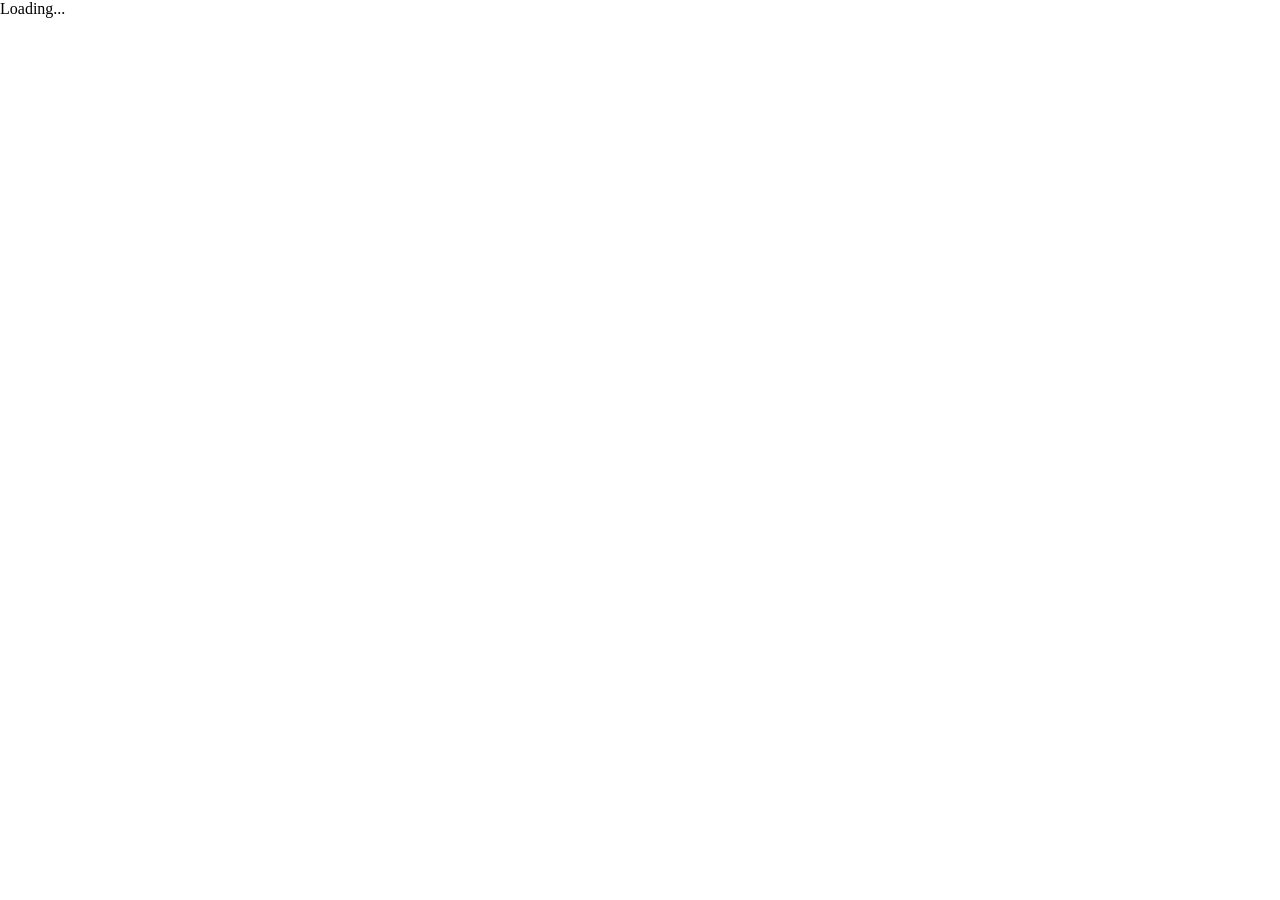
==== index.html @ 4a0e7bc9 "Add files via upload" ====
<!DOCTYPE html>
<html>
<head>
  <meta charset="utf-8">
  <meta name="viewport" content="width=device-width, initial-scale=1.0">

  <!-- PLEASE NO CHANGES BELOW THIS LINE (UNTIL I SAY SO) -->
  <script language="javascript" type="text/javascript" src="libraries/p5.min.js"></script>
  <script language="javascript" type="text/javascript" src="tp1.js"></script>
  <!-- OK, YOU CAN MAKE CHANGES BELOW THIS LINE AGAIN -->

  <style>
    body {
      padding: 0;
      margin: 0;
    }
  </style>
</head>

<body>
</body>
</html>
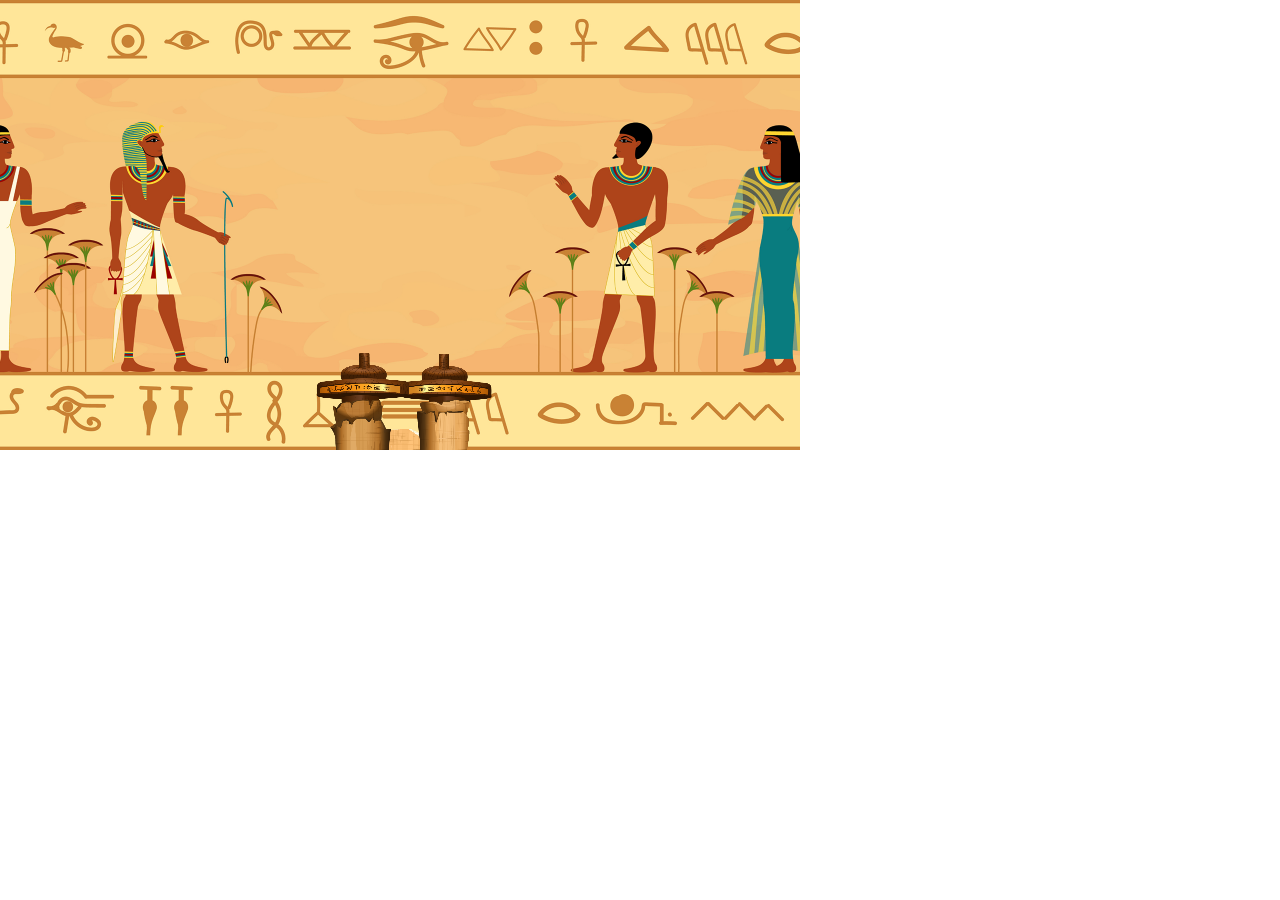
==== commit a8216464: "Add files via upload" ====
--- a/index.html
+++ b/index.html
@@ -6,7 +6,7 @@
 
   <!-- PLEASE NO CHANGES BELOW THIS LINE (UNTIL I SAY SO) -->
   <script language="javascript" type="text/javascript" src="libraries/p5.min.js"></script>
-  <script language="javascript" type="text/javascript" src="tp1.js"></script>
+  <script language="javascript" type="text/javascript" src="tpfinalparte1.js"></script>
   <!-- OK, YOU CAN MAKE CHANGES BELOW THIS LINE AGAIN -->
 
   <style>
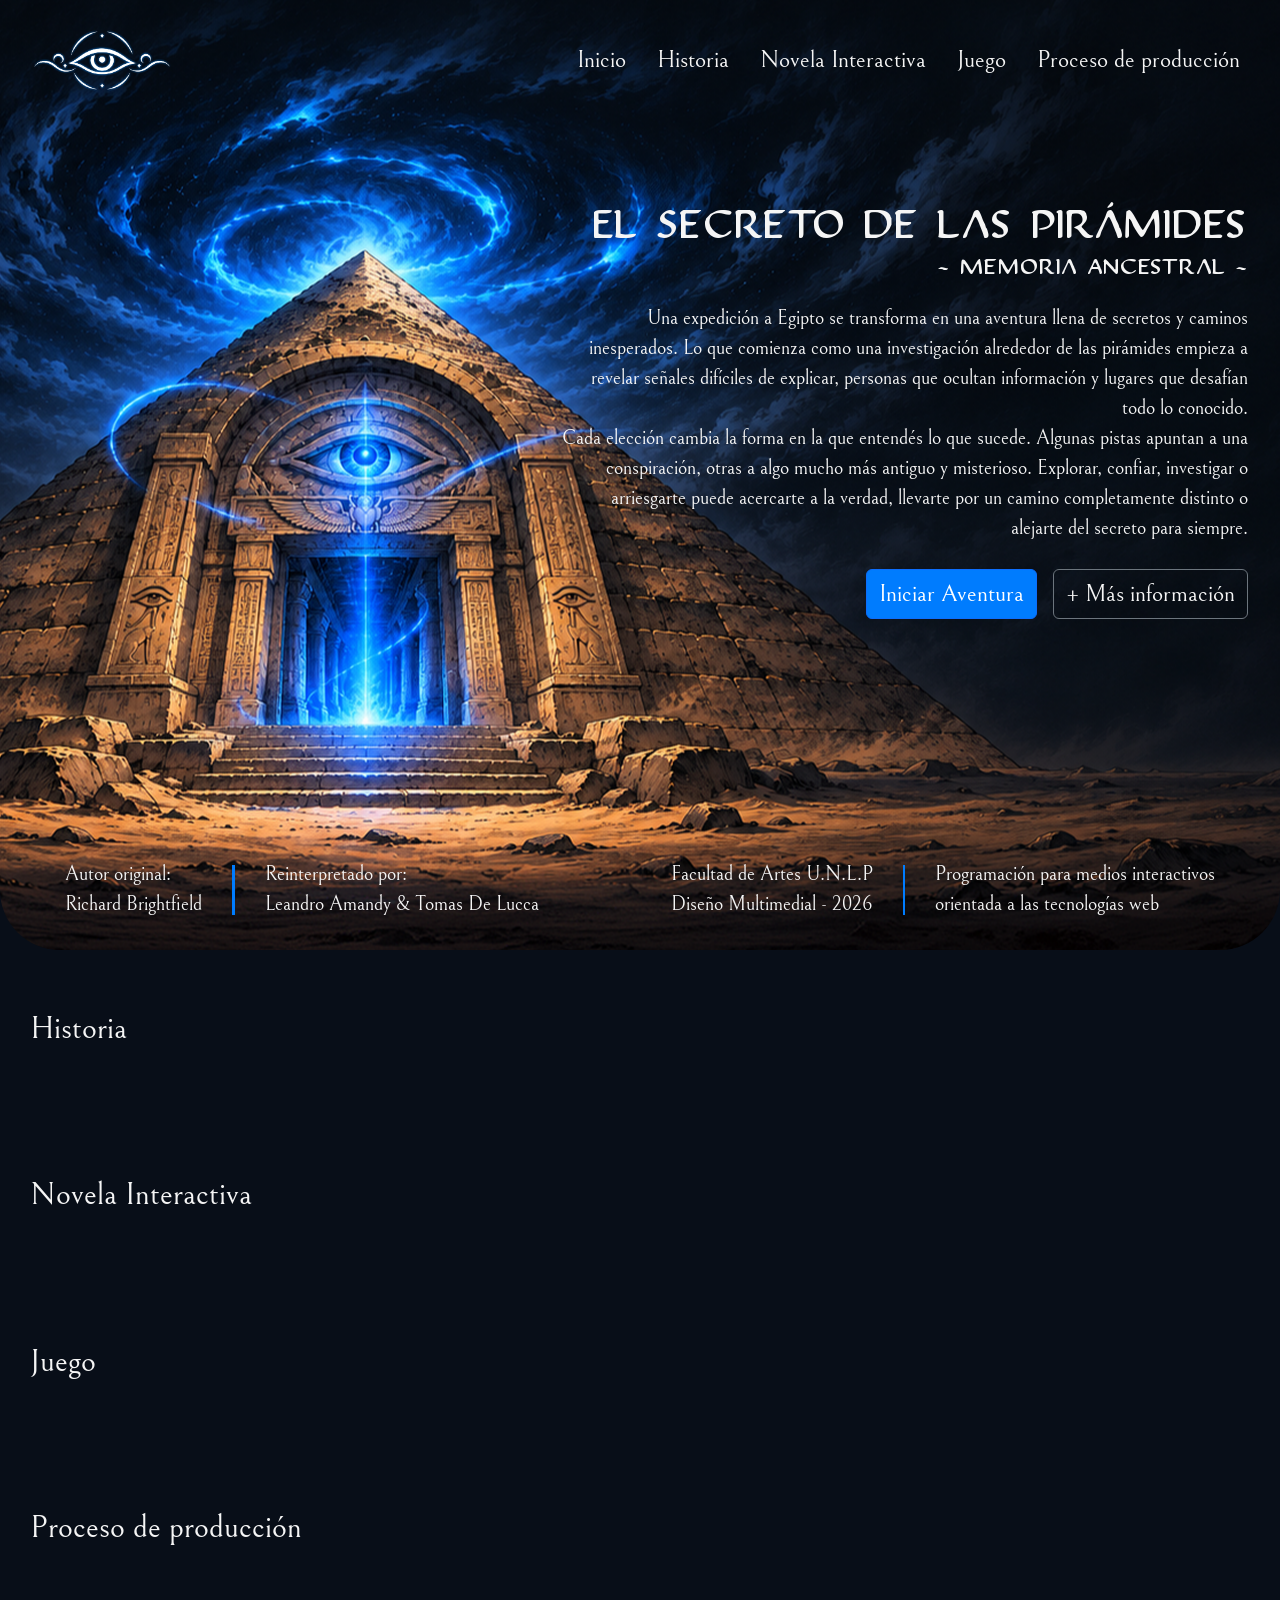
==== commit 1dd5668e: "Add files via upload" ====
--- a/index.html
+++ b/index.html
@@ -1,22 +1,103 @@
 <!DOCTYPE html>
-<html>
+<html lang="es">
 <head>
-  <meta charset="utf-8">
-  <meta name="viewport" content="width=device-width, initial-scale=1.0">
+    <meta charset="UTF-8">
+    <meta name="viewport" content="width=device-width, initial-scale=1.0">
+    <link href="https://cdn.jsdelivr.net/npm/bootstrap@5.3.9/dist/css/bootstrap.min.css" rel="stylesheet">
+    <title>El secreto de las pirámides</title>
+</head>
+<body>
 
-  <!-- PLEASE NO CHANGES BELOW THIS LINE (UNTIL I SAY SO) -->
-  <script language="javascript" type="text/javascript" src="libraries/p5.min.js"></script>
-  <script language="javascript" type="text/javascript" src="tpfinalparte1.js"></script>
-  <!-- OK, YOU CAN MAKE CHANGES BELOW THIS LINE AGAIN -->
+    <header class="encabezado">
+        <nav class="navbar navbar-expand-lg" data-bs-theme="dark">
+            <div class="container-fluid">
+                <a class="navbar-brand" href="#inicio"><img src="img/logo.png" alt="Logo El Secreto de las Pirámides"></a>
 
-  <style>
-    body {
-      padding: 0;
-      margin: 0;
-    }
-  </style>
-</head>
+                <button class="navbar-toggler" type="button" data-bs-toggle="collapse" data-bs-target="#menuPrincipal" aria-controls="menuPrincipal" aria-expanded="false" aria-label="Abrir menú"><span class="navbar-toggler-icon"></span></button>
 
-<body>
+                <div class="collapse navbar-collapse" id="menuPrincipal">
+                    <ul class="navbar-nav ms-auto">
+
+                        <li class="nav-item">
+                            <a class="nav-link" href="#inicio">Inicio</a>
+                        </li>
+
+                        <li class="nav-item">
+                            <a class="nav-link" href="#historia">Historia</a>
+                        </li>
+
+                        <li class="nav-item">
+                            <a class="nav-link" href="#novela">Novela Interactiva</a>
+                        </li>
+
+                        <li class="nav-item">
+                            <a class="nav-link" href="#juego">Juego</a>
+                        </li>
+
+                        <li class="nav-item">
+                            <a class="nav-link" href="#produccion">Proceso de producción</a>
+                        </li>
+
+                    </ul>
+                </div>
+            </div>
+        </nav>
+
+    </header>
+
+    <main>
+
+        <section id="inicio">
+            <div class="container-fluid contenido-banner">
+                <div class="row">
+                    <div class="col-md-8 offset-md-4 col-xl-7 offset-xl-5 col-xxl-5 offset-xxl-7 text-end">
+                        <div class="info-banner">
+                            <h1>El Secreto de las Pirámides</h1>
+                            <h2>- Memoria Ancestral -</h2>
+                            <p>Una expedición a Egipto se transforma en una aventura llena de secretos y caminos inesperados. Lo que comienza como una investigación alrededor de las pirámides empieza a revelar señales difíciles de explicar, personas que ocultan información y lugares que desafían todo lo conocido.<br>
+                            Cada elección cambia la forma en la que entendés lo que sucede. Algunas pistas apuntan a una conspiración, otras a algo mucho más antiguo y misterioso. Explorar, confiar, investigar o arriesgarte puede acercarte a la verdad, llevarte por un camino completamente distinto o alejarte del secreto para siempre.</p>
+                        </div>
+                        <div class="btn-banner d-flex justify-content-end gap-3 flex-column flex-sm-row">
+                            <a href="#novela" class="btn btn-primary">Iniciar Aventura</a>
+                            <a href="#historia" class="btn btn-outline-secondary">+ Más información</a>
+                        </div>
+                    </div>
+                </div>
+            </div>
+            <div class="creditos-banner d-none d-xl-flex">
+                <div class="info-integrantes">
+                    <p>Autor original:<br>Richard Brightfield</p>
+                    <div class="separador"></div>
+                    <p>Reinterpretado por:<br>Leandro Amandy & Tomas De Lucca</p>
+                </div>
+                <div class="info-facultad">
+                    <p>Facultad de Artes U.N.L.P<br>Diseño Multimedial - 2026</p>
+                    <div class="separador"></div>
+                    <p>Programación para medios interactivos<br>orientada a las tecnologías web</p>
+                </div>
+            </div>
+        </section>
+
+        <section id="historia">
+            <h2>Historia</h2>
+        </section>
+
+        <section id="novela">
+            <h2>Novela Interactiva</h2>
+        </section>
+
+        <section id="juego">
+            <h2>Juego</h2>
+        </section>
+
+        <section id="produccion">
+            <h2>Proceso de producción</h2>
+        </section>
+
+    </main>
+
+
+    <script src="https://cdn.jsdelivr.net/npm/bootstrap@5.3.9/dist/js/bootstrap.bundle.min.js"></script>
+    <link rel="stylesheet" href="estilo.css">
 </body>
-</html>
+</html>
--- a/estilo.css
+++ b/estilo.css
@@ -0,0 +1,184 @@
+@import url('https://fonts.googleapis.com/css2?family=Bellefair&family=Ledger&display=swap');
+
+@font-face {
+    font-family: "Justinian";
+    src: url("fonts/Justv2.ttf");
+}
+
+body {
+    background-color: #080e18;
+    color: #f5f5f5;
+    font-family: "Bellefair", serif;
+}
+
+section {
+    padding: 60px 30px;
+}
+
+p {
+    font-size: 20px;
+    margin-bottom: 0px;
+}
+
+
+/* HEADER */
+
+.encabezado {
+    width: 100%;
+    background-color: transparent;
+    margin-top: 1rem;
+    padding: 0px 20px;
+    position: absolute;
+    z-index: 10;
+}
+
+#menuPrincipal.show {
+    margin-top: 25px;
+    /* background-color: #040f1b75; */
+    border-radius: 10px;
+}
+
+/* LOGO */
+
+.encabezado .navbar-brand img {
+    width: 140px;
+    height: auto;
+}
+
+/* ENLACES DEL MENÚ */
+
+.encabezado .nav-link {
+    background-color: transparent;
+    color: #f5f5f5;
+    font-size: 24px;
+    margin-left: 15px;
+    padding: 8px;
+    align-items: center;
+}
+
+/* EFECTO AL PASAR EL MOUSE */
+
+.encabezado .nav-link:hover {
+    color: #007CFE;
+}
+
+#inicio{
+    min-height: 950px;
+    background-image: url("img/bannerPrincipal.png");
+    background-position: center;
+    display: flex;
+    padding-right: 20px;
+    position: relative;
+    border-radius: 0px 0px 60px 60px;
+}
+
+.contenido-banner{
+    margin-top: 9rem;
+}
+
+.info-banner{
+    color: #f5f5f5;
+    text-align: right;
+}
+.info-banner h1{
+    font-size: 36px;
+    font-family: "Justinian";
+}
+
+.info-banner h2{
+    font-size: 20px;
+    font-family: "Justinian";
+}
+
+.info-banner p{
+    margin-top: 25px;
+}
+
+.btn-banner{
+    margin-top: 25px;
+}
+
+.btn-banner a{
+    font-size: 24px;
+}
+
+.btn-outline-secondary{
+    color: #f5f5f5;
+}
+
+.btn-primary{
+    background-color: #007CFE;
+}
+
+.btn-primary {
+    --bs-btn-hover-bg: transparent;
+    --bs-btn-hover-border-color: #007CFE;
+}
+
+.btn-outline-secondary {
+    --bs-btn-hover-bg: transparent;
+    --bs-btn-hover-color: #007CFE;
+    --bs-btn-hover-border-color: #007CFE;
+}
+
+.creditos-banner {
+    position: absolute;
+    bottom: 15px;
+    left: 40px;
+    right: 40px;
+    padding: 15px 25px;
+    display: flex;
+    justify-content: space-between;
+}
+
+.separador {
+    width: 2.5px;
+    height: 50px;
+    background-color: #007CFE;
+}
+
+.info-integrantes, .info-facultad{
+    display: flex;
+    align-items: center;
+    gap: 30px;
+}
+
+
+@media (max-width: 770px) {
+    #inicio {
+        /*min-width: 770px;
+        height: 100%;*/
+        background-position: top center;
+        background-image: url("img/bannerPrincipalMobile.png");
+    }
+}
+
+@media (max-width: 767.98px) {
+    
+    .encabezado .navbar-brand img {
+    width: 100px;
+    height: auto;
+    }
+
+    .contenido-banner{
+        margin-top: 5rem;
+    }
+
+    .info-banner h1 {
+        font-size: 26px;
+        padding-right: 0px;
+    }
+
+    .info-banner h2 {
+        font-size: 20px;
+    }
+
+    .info-banner p {
+        font-size: 20px;
+    }
+
+    .btn-banner a {
+        font-size: 20px;
+    }
+
+}
